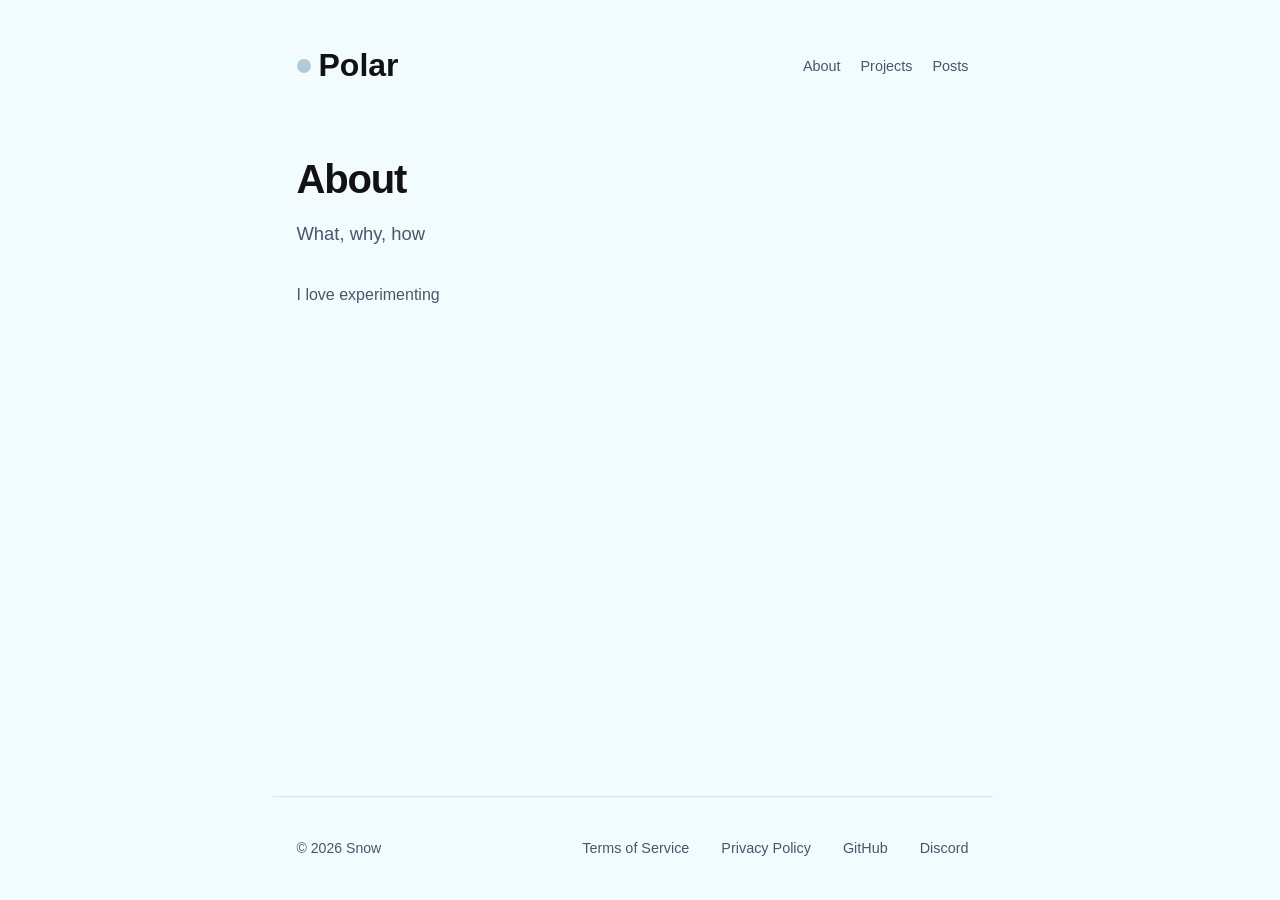
==== about.html @ 0f714864 "feat: multi-page architecture, smooth greeting, and dynamic markdown posts system" ====
<!DOCTYPE html>
<html lang="en">

<head>
  <meta charset="UTF-8">
  <meta name="viewport" content="width=device-width, initial-scale=1.0">
  <title>About - Polar</title>
  <link rel="icon" type="image/svg+xml" href="favicon.svg">
  <link rel="stylesheet" href="style.css?v=3">
</head>

<body>

  <header class="container header">
    <a href="/" class="brand">
      <span class="color-dot"></span>
      <span>Polar</span>
    </a>
    <nav>
      <ul class="nav-links">
        <li><a href="/about.html">About</a></li>
        <li><a href="/projects.html">Projects</a></li>
        <li><a href="/posts.html">Posts</a></li>
      </ul>
    </nav>
  </header>

  <main class="container">
    <section class="section">
      <h1>About</h1>
      <p class="lead">
        What, why, how
      </p>

      <div
        style="margin-top: 2rem; display: flex; flex-direction: column; gap: 1.5rem; color: var(--text-muted); line-height: 1.7;">
        <p>
          I love experimenting
        </p>

      </div>
    </section>
  </main>

  <footer class="container footer">
    <p>&copy; 2026 Snow</p>
    <ul class="nav-links">
      <li><a href="/terms.html">Terms of Service</a></li>
      <li><a href="/privacy.html">Privacy Policy</a></li>
      <li><a href="https://github.com/adieltan" target="_blank" rel="noopener">GitHub</a></li>
      <li><a href="https://discord.gg/dHGqUZNqCu" target="_blank" rel="noopener">Discord</a></li>
    </ul>
  </footer>

</body>

</html>
---- style.css ----
:root {
  --bg: #f2fcff;
  --surface: #ffffff;
  --border: rgba(0, 0, 0, 0.1);
  --border-hover: #B1CAD7;

  --text: #121212;
  --text-muted: #4a5568;
  --accent: #B1CAD7;
  --link: #2b6cb0;

  --font-sans: -apple-system, BlinkMacSystemFont, "Segoe UI", Roboto, Helvetica, Arial, sans-serif;
  --font-mono: ui-monospace, SFMono-Regular, Menlo, Monaco, Consolas, monospace;

  --container: 720px;
}

html {
  scrollbar-gutter: stable;
}

* {
  box-sizing: border-box;
  margin: 0;
  padding: 0;
}

body {
  background-color: var(--bg);
  color: var(--text);
  font-family: var(--font-sans);
  line-height: 1.6;
  min-height: 100vh;
  display: flex;
  flex-direction: column;
}

.container {
  width: 100%;
  max-width: var(--container);
  margin: 0 auto;
  padding: 0 1.5rem;
}

/* Header */
.header {
  display: flex;
  justify-content: space-between;
  align-items: center;
  padding: 2.5rem 1.5rem 1.5rem;
}

.brand {
  display: flex;
  align-items: center;
  gap: 0.5rem;
  color: var(--text);
  text-decoration: none;
  font-weight: 600;
  font-size: 2rem;
}

.color-dot {
  width: 14px;
  height: 14px;
  border-radius: 50%;
  background-color: var(--accent);
}

.nav-links {
  display: flex;
  gap: 1.25rem;
  list-style: none;
}

.nav-links a {
  color: var(--text-muted);
  text-decoration: none;
  font-size: 0.9rem;
  transition: color 0.15s ease;
}

.nav-links a:hover {
  color: var(--text);
}

/* Sections */
.section {
  padding: 2.5rem 0;
}

h1 {
  font-size: 2.5rem;
  font-weight: 700;
  letter-spacing: -0.03em;
  line-height: 1.2;
  margin-bottom: 1rem;
}

/* Rotating Multilingual Greeting */
.greeting-text {
  display: inline-block;
  transition: opacity 0.35s ease, transform 0.35s ease;
  will-change: opacity, transform;
}

.greeting-text.fade-out {
  opacity: 0;
  transform: translateY(-6px);
}

h2 {
  font-size: 1.35rem;
  font-weight: 600;
  letter-spacing: -0.02em;
  margin-bottom: 1.25rem;
  color: var(--text);
}

.lead {
  font-size: 1.15rem;
  color: var(--text-muted);
  line-height: 1.6;
}

/* Grid & Cards */
.grid {
  display: grid;
  grid-template-columns: 1fr;
  gap: 1.25rem;
}

@media (min-width: 600px) {
  .grid {
    grid-template-columns: 1fr 1fr;
  }
}

.card {
  background: var(--surface);
  border: 1px solid var(--border);
  border-radius: 10px;
  padding: 1.5rem;
  transition: border-color 0.2s ease, transform 0.2s ease;
}

.card:hover {
  border-color: var(--border-hover);
  transform: translateY(-2px);
}

.card h3 {
  font-size: 1.1rem;
  font-weight: 600;
  margin-bottom: 0.5rem;
}

.card p {
  color: var(--text-muted);
  font-size: 0.9rem;
  line-height: 1.5;
  margin-bottom: 1rem;
}

.link {
  color: var(--link);
  text-decoration: none;
  font-size: 0.88rem;
  font-weight: 500;
}

.link:hover {
  text-decoration: underline;
}

/* Posts / Writing List */
.posts-list {
  list-style: none;
  display: flex;
  flex-direction: column;
  gap: 1.5rem;
}

.post-item {
  display: flex;
  flex-direction: column;
  gap: 0.35rem;
}

.post-meta {
  display: flex;
  align-items: baseline;
  gap: 1rem;
}

.post-date {
  font-family: var(--font-mono);
  font-size: 0.82rem;
  color: var(--text-muted);
  min-width: 80px;
}

.post-title {
  font-size: 1.05rem;
  font-weight: 600;
  color: var(--text);
  text-decoration: none;
  transition: color 0.15s ease;
}

.post-title:hover {
  color: var(--link);
  text-decoration: underline;
}

.post-desc {
  color: var(--text-muted);
  font-size: 0.9rem;
  line-height: 1.5;
  padding-left: calc(80px + 1rem);
}

@media (max-width: 600px) {
  .post-meta {
    flex-direction: column;
    gap: 0.25rem;
  }

  .post-desc {
    padding-left: 0;
  }
}

/* Article Reader Typography */
.article-body {
  padding-bottom: 4rem;
  color: var(--text);
  line-height: 1.75;
}

.article-body h1 {
  font-size: 2.2rem;
  margin-bottom: 1.5rem;
  letter-spacing: -0.03em;
}

.article-body h2 {
  font-size: 1.4rem;
  margin-top: 2.5rem;
  margin-bottom: 1rem;
}

.article-body h3 {
  font-size: 1.15rem;
  margin-top: 2rem;
  margin-bottom: 0.75rem;
}

.article-body p {
  color: var(--text-muted);
  margin-bottom: 1.25rem;
  font-size: 1rem;
}

.article-body hr {
  border: 0;
  border-top: 1px solid var(--border);
  margin: 2.5rem 0;
}

.article-body ul, .article-body ol {
  color: var(--text-muted);
  margin-bottom: 1.5rem;
  padding-left: 1.5rem;
  display: flex;
  flex-direction: column;
  gap: 0.5rem;
}

.article-body code {
  font-family: var(--font-mono);
  background: var(--surface);
  border: 1px solid var(--border);
  padding: 0.2rem 0.4rem;
  border-radius: 4px;
  font-size: 0.88rem;
  color: var(--text);
}

.article-body pre {
  background: var(--surface);
  border: 1px solid var(--border);
  border-radius: 8px;
  padding: 1.25rem;
  overflow-x: auto;
  margin-bottom: 1.5rem;
}

.article-body pre code {
  background: transparent;
  border: 0;
  padding: 0;
  font-size: 0.88rem;
}

.article-body blockquote {
  border-left: 3px solid var(--accent);
  padding-left: 1.25rem;
  margin: 1.5rem 0;
  color: var(--text-muted);
  font-style: italic;
}

.article-body table {
  width: 100%;
  border-collapse: collapse;
  margin: 1.5rem 0;
  font-size: 0.92rem;
}

.article-body th, .article-body td {
  padding: 0.75rem 1rem;
  border: 1px solid var(--border);
  text-align: left;
}

.article-body th {
  background: var(--surface);
  color: var(--text);
}

/* Footer */
.footer {
  margin-top: auto;
  padding: 2.5rem 1.5rem;
  border-top: 1px solid var(--border);
  color: var(--text-muted);
  font-size: 0.88rem;

  display: flex;
  justify-content: space-between;
  align-items: center;
  gap: 2.5rem;
}

.footer .nav-links {
  gap: 2rem;
  flex-wrap: wrap;
}
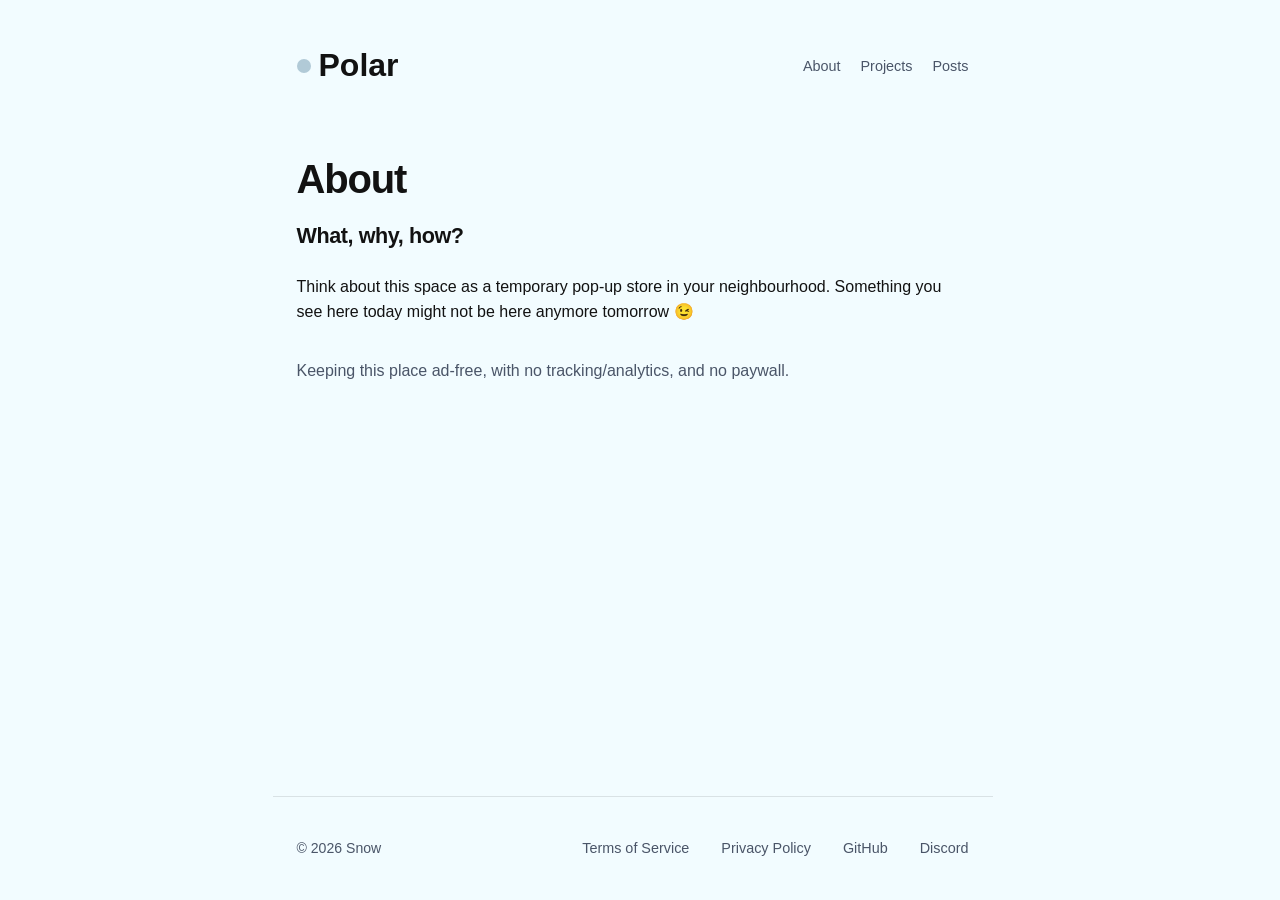
==== commit 78580769: "content: update about page" ====
--- a/about.html
+++ b/about.html
@@ -28,14 +28,17 @@
   <main class="container">
     <section class="section">
       <h1>About</h1>
-      <p class="lead">
-        What, why, how
+      <h2>What, why, how?</h2>
+      <p>
+        Think about this space as a temporary pop-up store in your neighbourhood.
+        Something you see here today might not be here anymore tomorrow 😉
+
       </p>
 
       <div
         style="margin-top: 2rem; display: flex; flex-direction: column; gap: 1.5rem; color: var(--text-muted); line-height: 1.7;">
         <p>
-          I love experimenting
+          Keeping this place ad-free, with no tracking/analytics, and no paywall.
         </p>
 
       </div>
